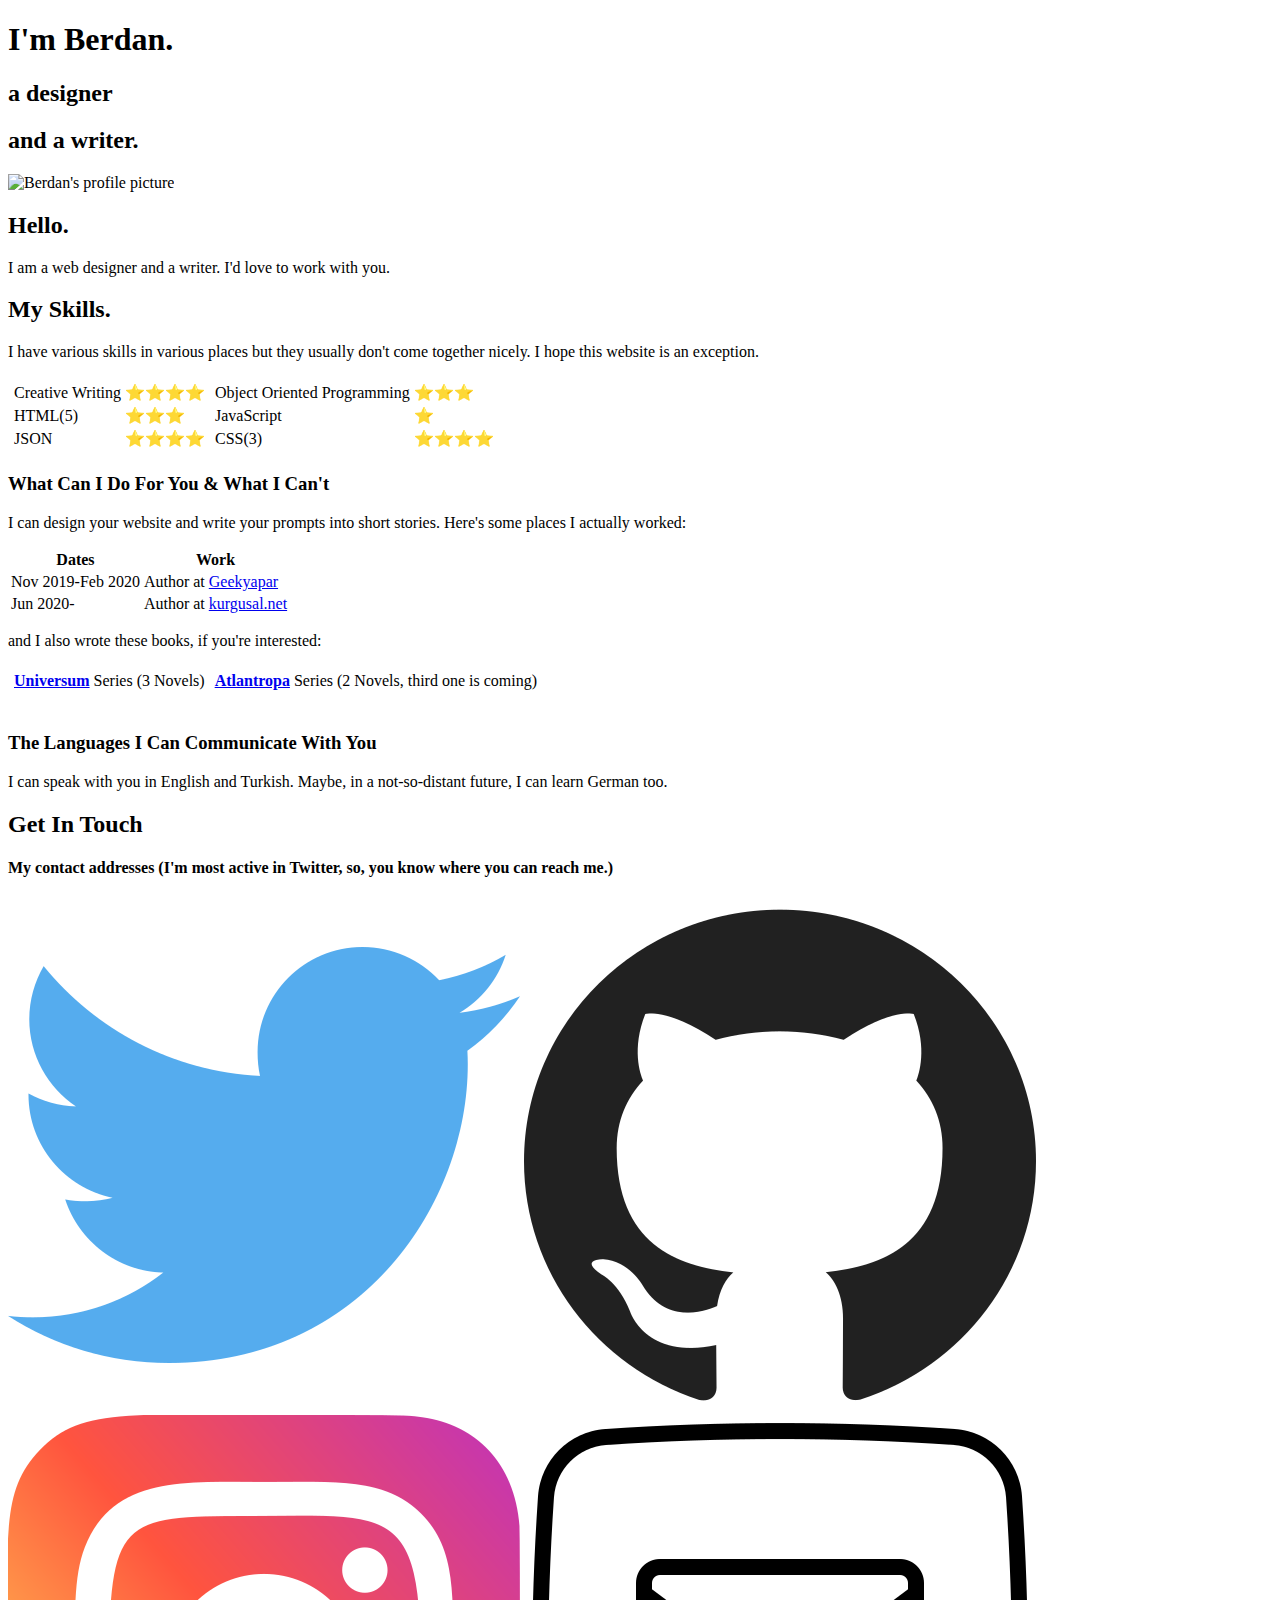
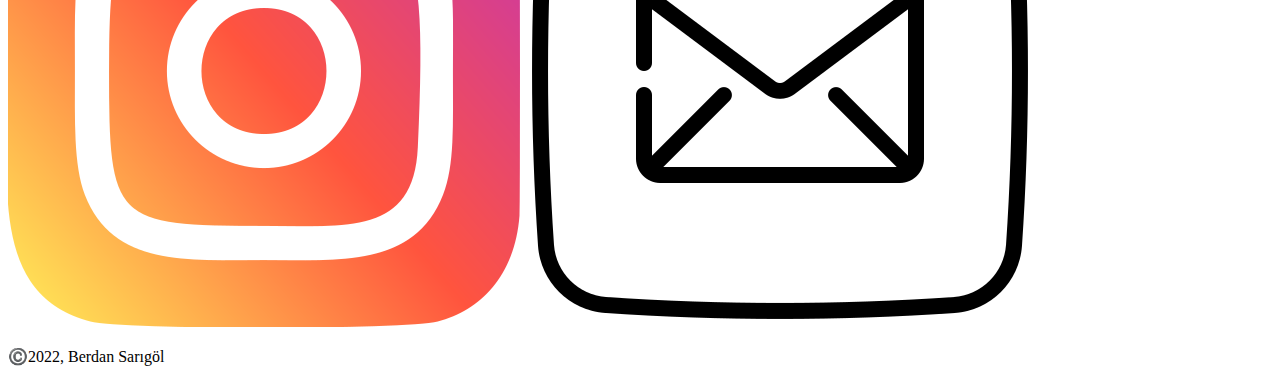
==== index.html @ f16d844a "Update index.html" ====
<!DOCTYPE html>
<html lang="en" dir="ltr">

<head>
  <meta charset="utf-8">
  <title>Berdan Sarıgöl - a web designer</title>
  <link rel="stylesheet" type="text/css" href="css/styles.css">
  <link rel="icon" href="favicon.ico">
</head>

<body>
  <div class="top-container">
    <link rel=“stylesheet” href=“styles.css”>
    <h1>I'm Berdan.</h1>
    <h2>a designer</h2>
    <h2>and a writer.</h2>
    <div class="profile">
      <img class="profle" src="https://pbs.twimg.com/profile_images/1540975403711533056/Tf9nwBPL_400x400.jpg" alt="Berdan's profile picture">
      <h2>Hello.</h2>
      <p>I am a web designer and a writer. I'd love to work with you.</p>
    </div>

    <div class="skills">
      <h2>My Skills.</h2>
      <link rel=“stylesheet” href=“styles.css”>
      <p>I have various skills in various places but they usually don't come together nicely. I hope this website is an exception.</p>
      <table class="center">
        <tr>
          <td>
            <table>
              <tr>
                <td>Creative Writing</td>
                <td>⭐️⭐️⭐️⭐️</td>
              </tr>
              <tr>
                <td>HTML(5)</td>
                <td>⭐️⭐️⭐️</td>
              </tr>
              <tr>
                <td>JSON</td>
                <td>⭐️⭐️⭐️⭐️</td>
              </tr>
            </table>
          </td>
          <td>
            <table>
              <tr>
                <td>Object Oriented Programming</td>
                <td>⭐️⭐️⭐️</td>
              </tr>
              <tr>
                <td>JavaScript</td>
                <td>⭐️</td>
              </tr>
              <tr>
                <td>CSS(3)</td>
                <td>⭐️⭐️⭐️⭐️</td>
              </tr>
            </table>
          </td>
        </tr>
      </table>
    </div>

    <div class="skill-row">
      <link rel=“stylesheet” href=“styles.css”>
      <h3>What Can I Do For You & What I Can't</h3>
      <p>I can design your website and write your prompts into short stories. Here's some places I actually worked:</p>
      <table class="center">
        <thead>
          <tr>
            <th>Dates</th>
            <th>Work</th>
          </tr>
        </thead>
        <tr>
          <td>Nov 2019-Feb 2020</td>
          <td>Author at <a href="https://geekyapar.com/author/berdan-sarigol/">Geekyapar</a></td>
        </tr>
        <tr>
          <td>Jun 2020-</td>
          <td>Author at <a href="http://www.kurgusal.net/author/bsarigol/">kurgusal.net</a></td>
        </tr>
      </table>
      <p>and I also wrote these books, if you're interested:</p>
      <table class="center">
        <tr>
          <td>
          <table>
            <tr>
              <td><a href="http://kurgusal.net/berdan-sarigolden-tefrika-bir-bilimkurgu-romani-universum-maeve-koavisin-kayitlari-1-bolum/"><b>Universum</b></a> Series (3 Novels)</td>
            </tr>
          </table>
          </td>
          <td>
            <table>
              <tr>
                <td><a href="http://kurgusal.net/berdan-sarigolden-yeni-saga-atlantropa-ilk-kitap-bolum-1/"><b>Atlantropa</b></a> Series (2 Novels, third one is coming)</td>
              </tr>
            </table>
          </td>
        </tr>
      </table>
    </div>

    <div class="languages">
      <link rel=“stylesheet” href=“styles.css”>
      <img class="" src="" alt="">
      <h3>The Languages I Can Communicate With You</h3>
      <p>I can speak with you in English and Turkish. Maybe, in a not-so-distant future, I can learn German too.</p>
    </div>

    <div class="contact-me">
      <link rel=“stylesheet” href=“styles.css”>
      <h2>Get In Touch</h2>
      <h4>My contact addresses (I'm most active in Twitter, so, you know where you can reach me.)</h4>

      <a class="btn" href="https://www.twitter.com/trashboypro"><img class="twitter-pic" src="images/twitter.png" alt="twitter"></a>
      <a class="btn" href="https://www.github.com/rlkoavis1998"><img class="github-pic" src="images/github.png" alt="github"></a>
      <a class="btn" href="https://www.instagram.com/trashboypro"><img class="instagram-pic" src="images/instagram.png" alt="instagram"></a>
      <a class="btn" href="mailto:duckergraffiti@gmail.com"><img class="mail-pic" src="images/mail.png" alt="mail"></a>
    </div>

    <p>©️2022, Berdan Sarıgöl</p>

</body>

</html>
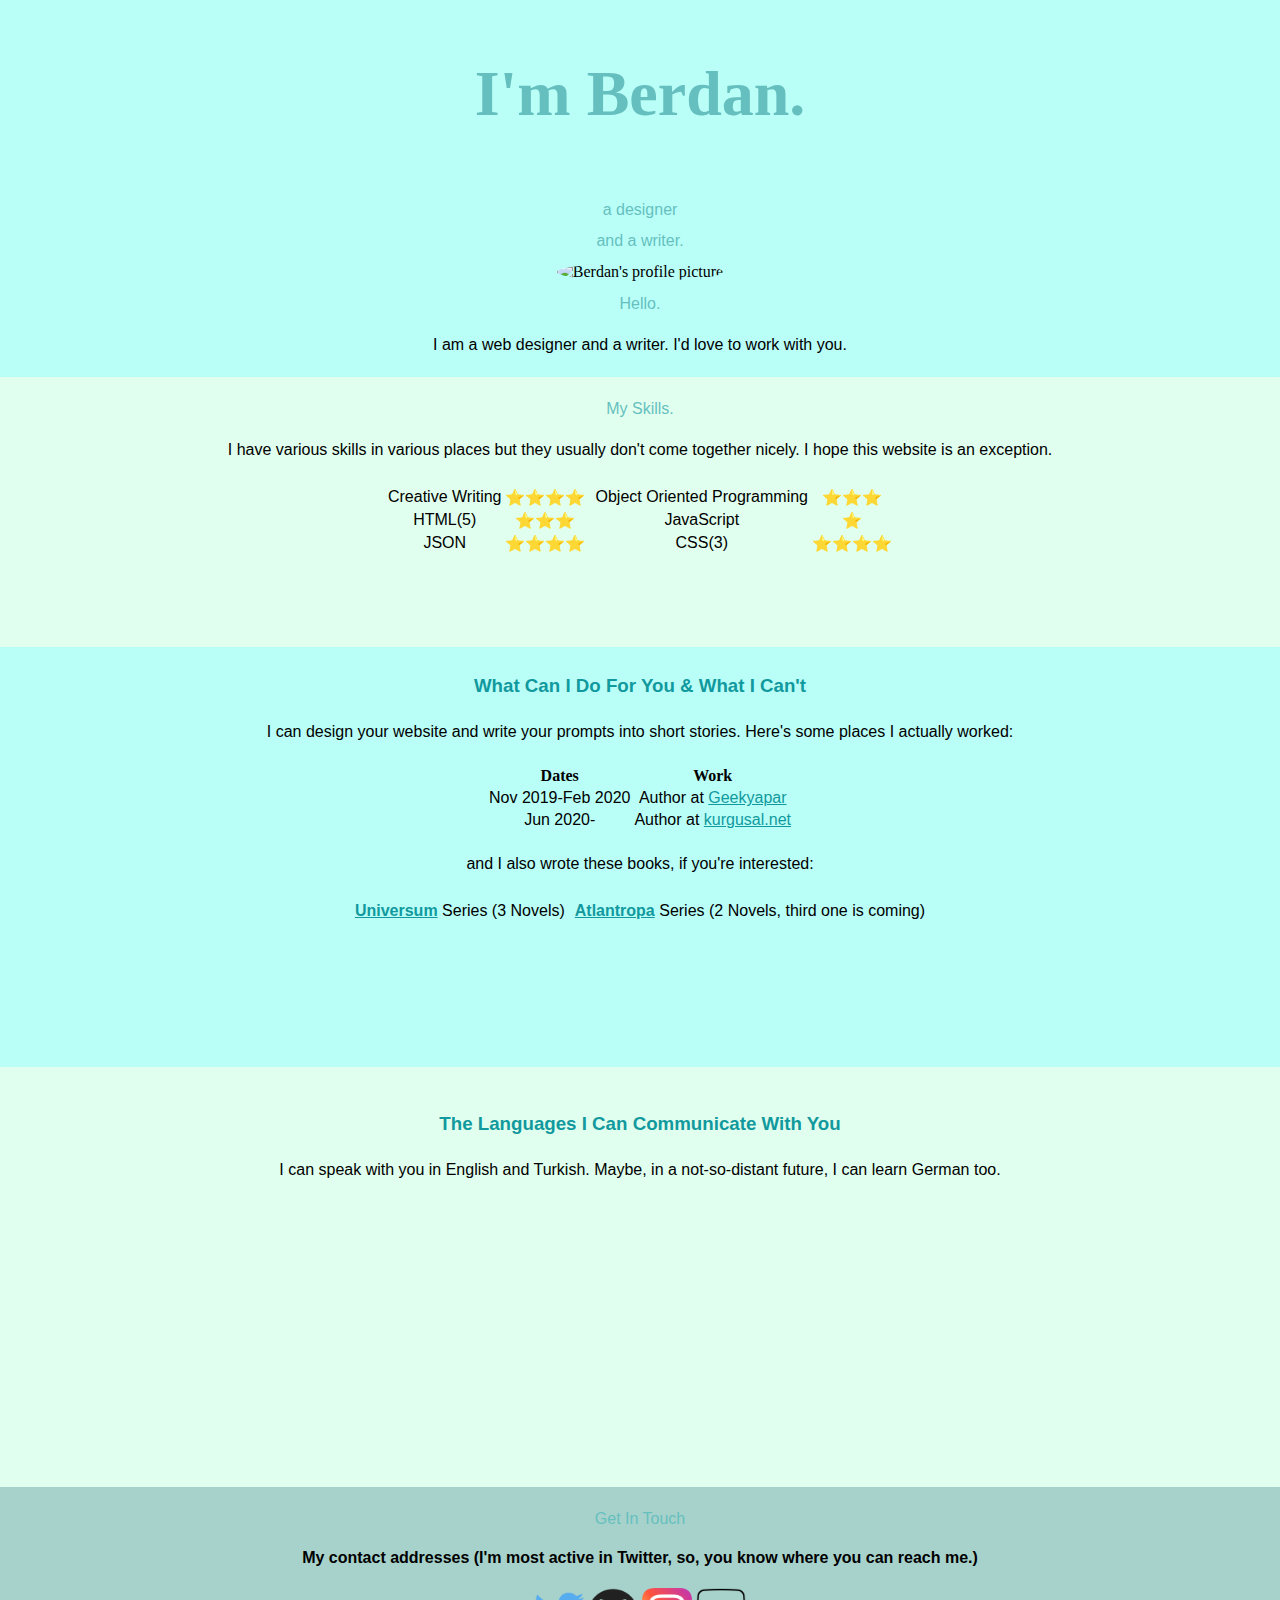
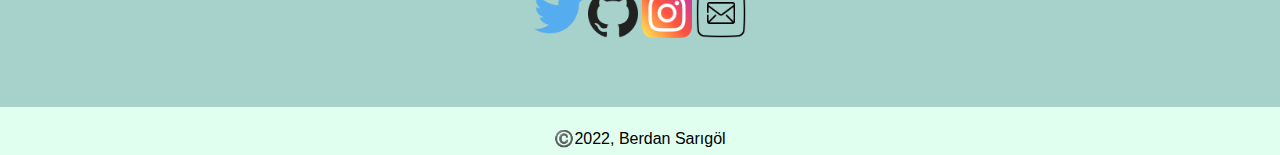
==== commit e69067f1: "Update index.html" ====
--- a/index.html
+++ b/index.html
@@ -4,13 +4,13 @@
 <head>
   <meta charset="utf-8">
   <title>Berdan Sarıgöl - a web designer</title>
-  <link rel="stylesheet" type="text/css" href="css/styles.css">
+  <link rel="stylesheet" type="text/css" href="styles.css">
   <link rel="icon" href="favicon.ico">
 </head>
 
 <body>
   <div class="top-container">
-    <link rel=“stylesheet” href=“styles.css”>
+    <link rel=“stylesheet” type="div.css" href=“styles.css”>
     <h1>I'm Berdan.</h1>
     <h2>a designer</h2>
     <h2>and a writer.</h2>
@@ -22,7 +22,7 @@
 
     <div class="skills">
       <h2>My Skills.</h2>
-      <link rel=“stylesheet” href=“styles.css”>
+      <link rel=“stylesheet” type="div.css" href=“styles.css”>
       <p>I have various skills in various places but they usually don't come together nicely. I hope this website is an exception.</p>
       <table class="center">
         <tr>
@@ -63,7 +63,7 @@
     </div>
 
     <div class="skill-row">
-      <link rel=“stylesheet” href=“styles.css”>
+      <link rel=“stylesheet” type="div.css" href=“styles.css”>
       <h3>What Can I Do For You & What I Can't</h3>
       <p>I can design your website and write your prompts into short stories. Here's some places I actually worked:</p>
       <table class="center">
@@ -104,14 +104,14 @@
     </div>
 
     <div class="languages">
-      <link rel=“stylesheet” href=“styles.css”>
+      <link rel=“stylesheet” type="div.css" href=“styles.css”>
       <img class="" src="" alt="">
       <h3>The Languages I Can Communicate With You</h3>
       <p>I can speak with you in English and Turkish. Maybe, in a not-so-distant future, I can learn German too.</p>
     </div>
 
     <div class="contact-me">
-      <link rel=“stylesheet” href=“styles.css”>
+      <link rel=“stylesheet” type="div.css" href=“styles.css”>
       <h2>Get In Touch</h2>
       <h4>My contact addresses (I'm most active in Twitter, so, you know where you can reach me.)</h4>
 
--- a/styles.css
+++ b/styles.css
@@ -0,0 +1,96 @@
+body {
+  background-color: #E1FFEE;
+  margin: 0;
+  text-align: center;
+}
+h1 {
+  font-size: 4em;
+  margin-top: 0;
+  text-align: center;
+  font-family: "Sacramento", cursive;
+  color: #66BFBF;
+  line-height: 2;
+}
+h2 {
+  font-size: 1em;
+  text-align: center;
+  font-family: "Helvetica Neue", Helvetica, Arial, sans-serif;
+  font-weight: normal;
+  color: #66BFBF;
+}
+h3 {
+  text-align: center;
+  font-family: "Helvetica Neue", Helvetica, Arial, sans-serif;
+  color: #11999E;
+}
+h4 {
+  text-align: center;
+  font-family: "Helvetica Neue", Helvetica, Arial, sans-serif;
+}
+p {
+  font-family: "Helvetica Neue", Helvetica, Arial, sans-serif;
+  text-align: center;
+  line-height: 2;
+}
+a {
+  font-family: "Helvetica Neue", Helvetica, Arial, sans-serif;
+  color: #11999E;
+}
+.center {
+  margin-left: auto;
+  margin-right: auto;
+}
+ td {
+  font-family: "Helvetica Neue", Helvetica, Arial, sans-serif;
+}
+.profle {
+  height: 150px;
+  border-radius: 50%;
+}
+.twitter-pic {
+  height: 50px;
+}
+.instagram-pic {
+  height: 50px;
+}
+.github-pic {
+  height: 50px;
+}
+.mail-pic {
+  height: 50px;
+}
+.top-container {
+  background-color: #B9FFF8;
+  position: relative;
+  height: 500px;
+  padding-top: 30px;
+  padding-bottom: 30px;
+}
+.skills {
+  background-color:  #E1FFEE;
+  position: relative;
+  height: 250px;
+  padding-top: 10px;
+  padding-bottom: 10px;
+}
+.skill-row {
+  background-color: #B9FFF8;
+  position: relative;
+  height: 400px;
+  padding-top: 10px;
+  padding-bottom: 10px;
+}
+.languages {
+  background-color: #E1FFEE;
+  position: relative;
+  height: 400px;
+  padding-top: 10px;
+  padding-bottom: 10px;
+}
+.contact-me {
+  background-color: #A7D2CB;
+  position: relative;
+  height: 200px;
+  padding-top: 10px;
+  padding-bottom: 10px;
+}
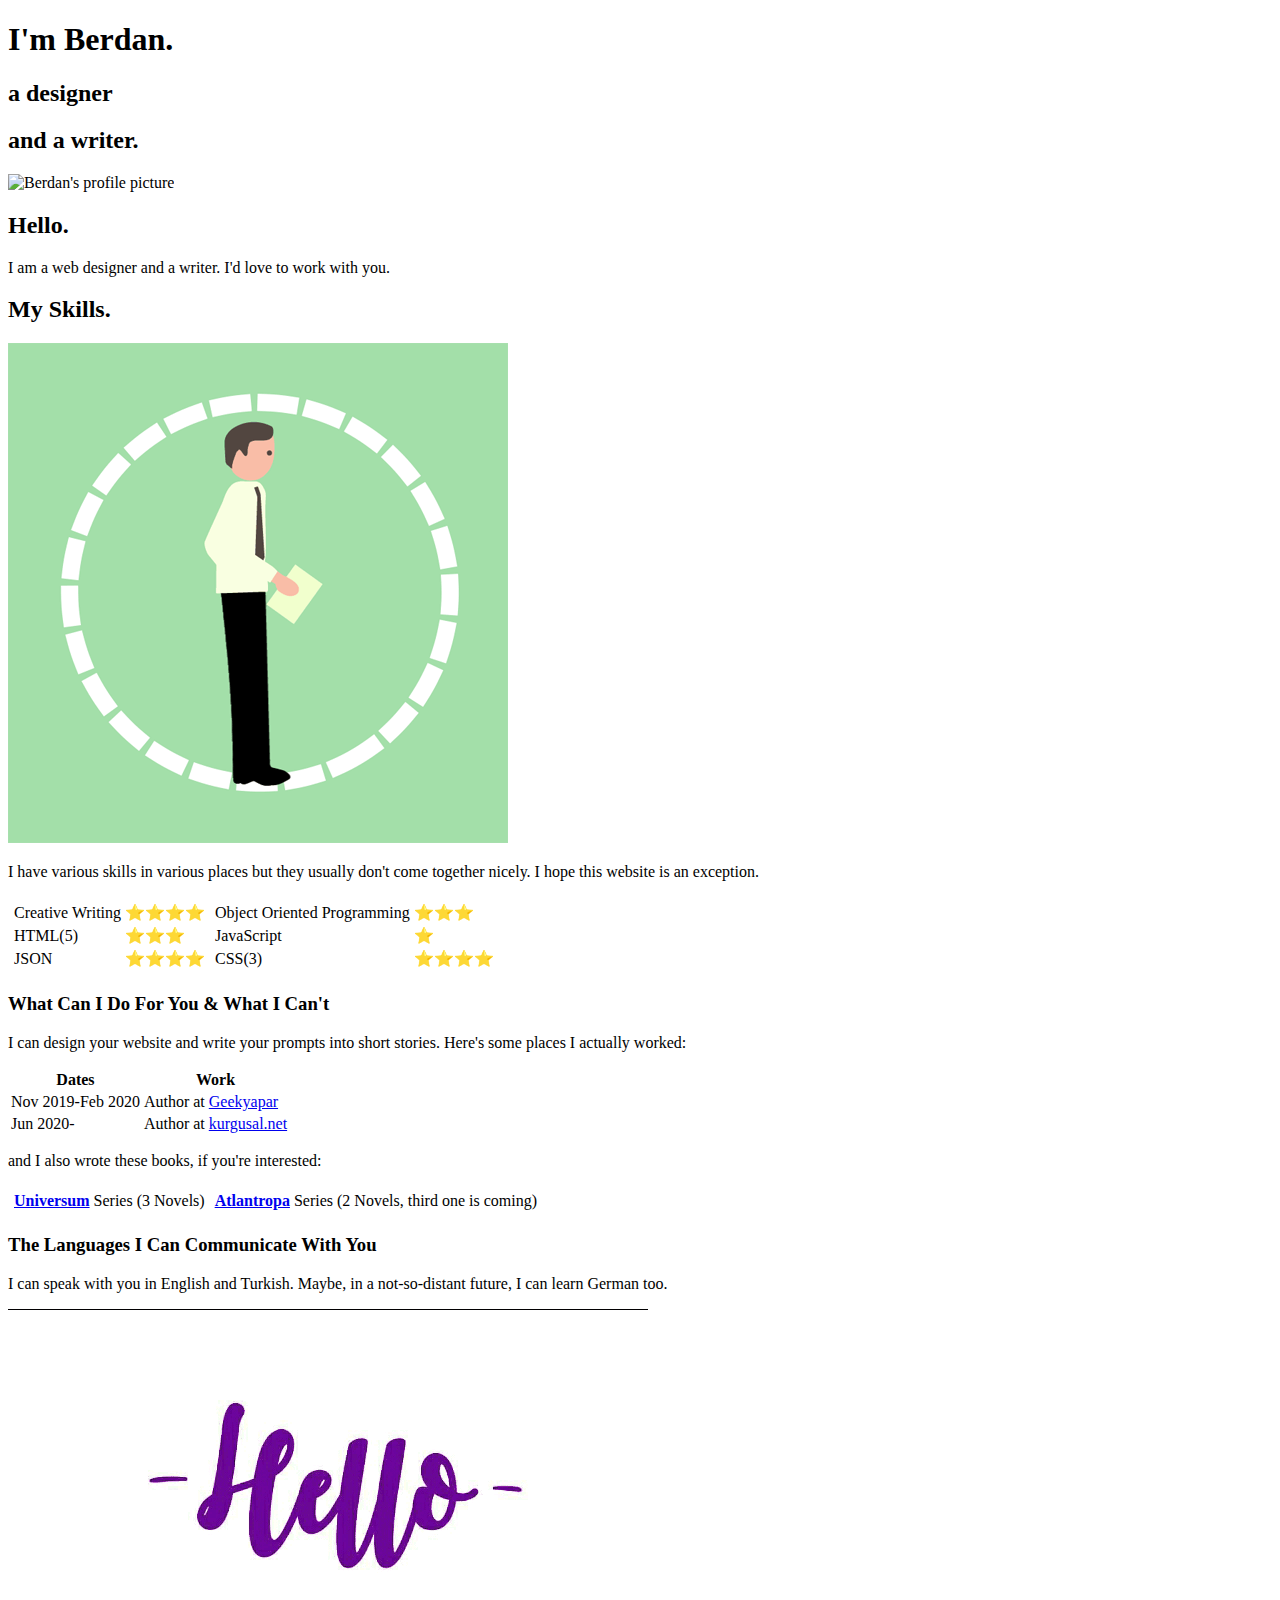
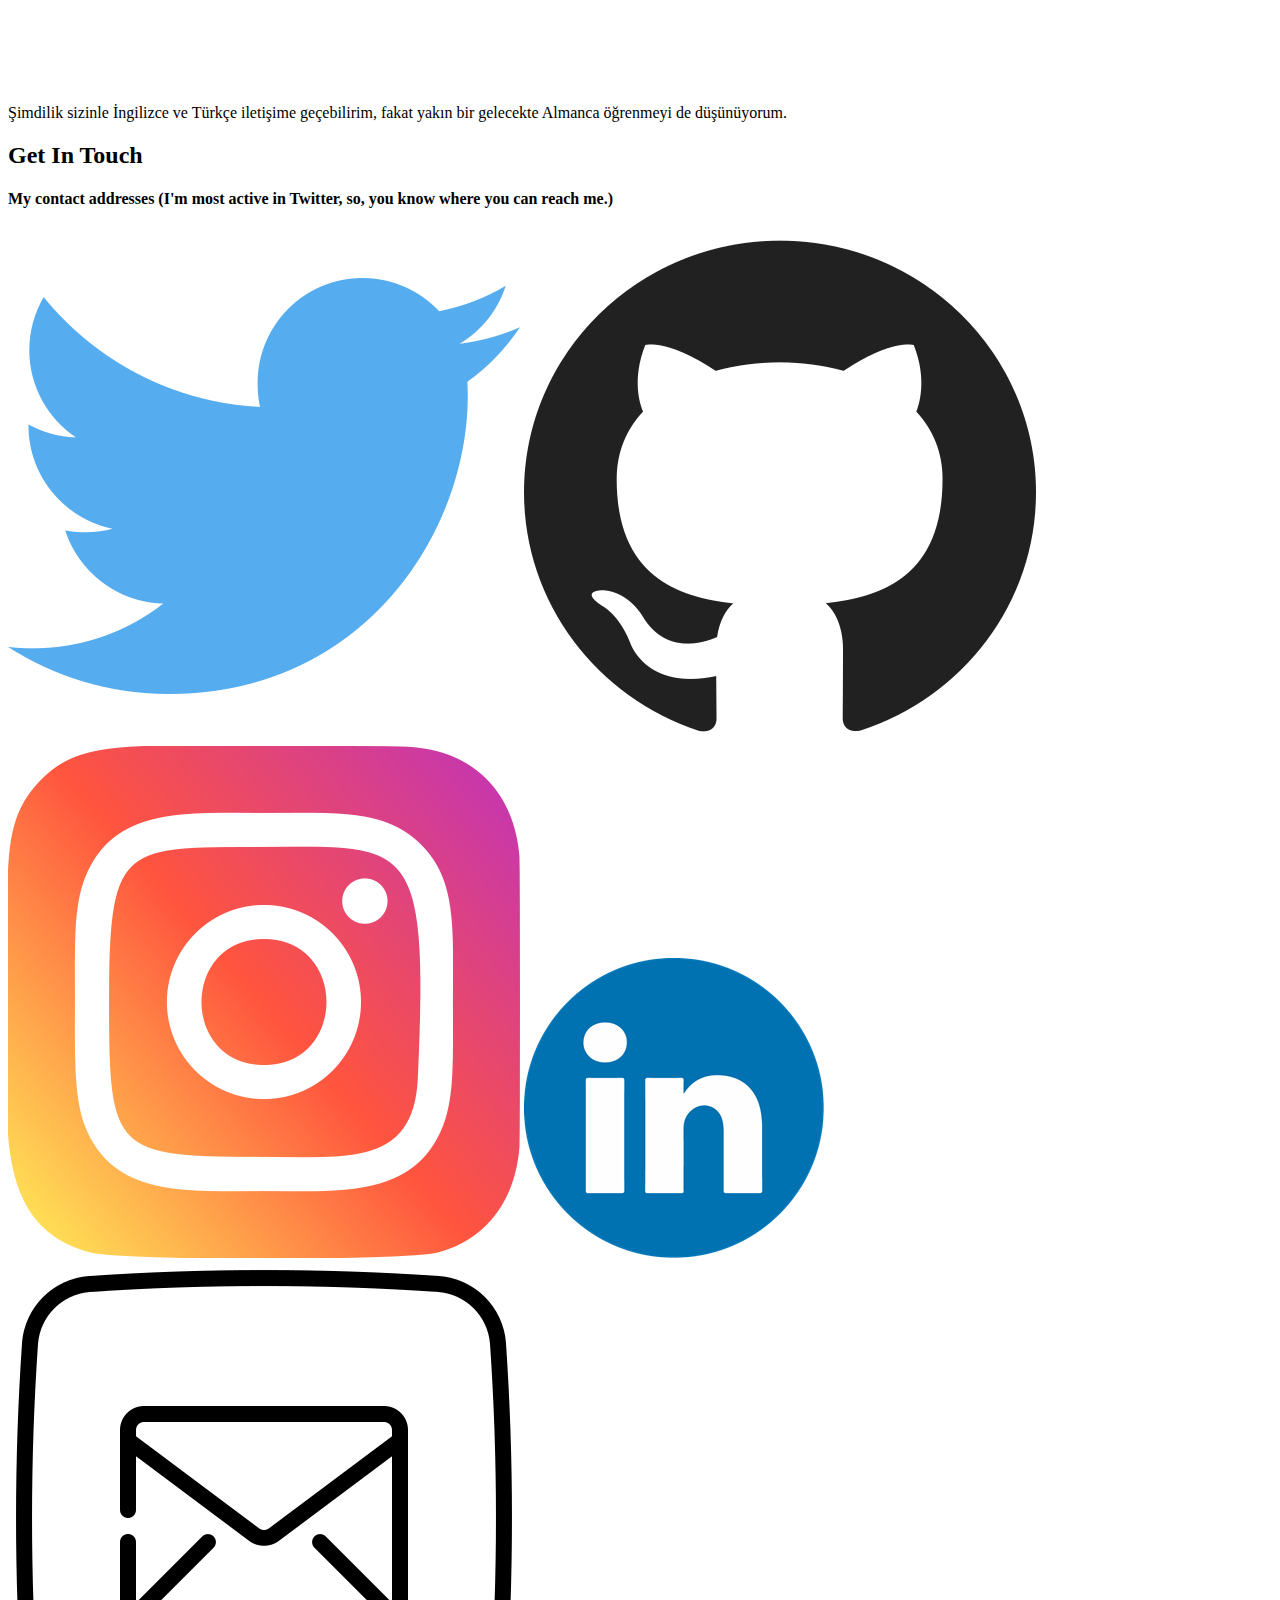
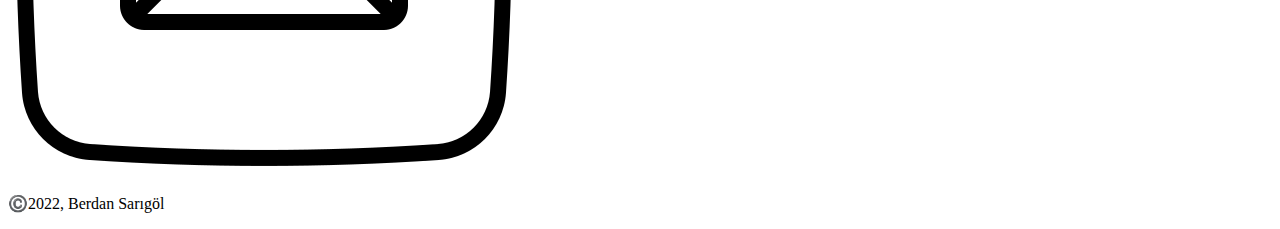
==== commit 7f4621bc: "Add files via upload" ====
--- a/index.html
+++ b/index.html
@@ -4,25 +4,24 @@
 <head>
   <meta charset="utf-8">
   <title>Berdan Sarıgöl - a web designer</title>
-  <link rel="stylesheet" type="text/css" href="styles.css">
+  <link rel="stylesheet" type="text/css" href="css/styles.css">
   <link rel="icon" href="favicon.ico">
 </head>
 
 <body>
   <div class="top-container">
-    <link rel=“stylesheet” type="div.css" href=“styles.css”>
     <h1>I'm Berdan.</h1>
     <h2>a designer</h2>
     <h2>and a writer.</h2>
     <div class="profile">
-      <img class="profle" src="https://pbs.twimg.com/profile_images/1540975403711533056/Tf9nwBPL_400x400.jpg" alt="Berdan's profile picture">
+      <img class="profile-pic" src="https://pbs.twimg.com/profile_images/1540975403711533056/Tf9nwBPL_400x400.jpg" alt="Berdan's profile picture">
       <h2>Hello.</h2>
       <p>I am a web designer and a writer. I'd love to work with you.</p>
     </div>
 
     <div class="skills">
       <h2>My Skills.</h2>
-      <link rel=“stylesheet” type="div.css" href=“styles.css”>
+      <img class= "skill-gif" src="images/walking-man-in-hampster-wheel.gif" alt="skill">
       <p>I have various skills in various places but they usually don't come together nicely. I hope this website is an exception.</p>
       <table class="center">
         <tr>
@@ -63,7 +62,6 @@
     </div>
 
     <div class="skill-row">
-      <link rel=“stylesheet” type="div.css" href=“styles.css”>
       <h3>What Can I Do For You & What I Can't</h3>
       <p>I can design your website and write your prompts into short stories. Here's some places I actually worked:</p>
       <table class="center">
@@ -104,20 +102,20 @@
     </div>
 
     <div class="languages">
-      <link rel=“stylesheet” type="div.css" href=“styles.css”>
-      <img class="" src="" alt="">
       <h3>The Languages I Can Communicate With You</h3>
       <p>I can speak with you in English and Turkish. Maybe, in a not-so-distant future, I can learn German too.</p>
+      <img class="lang" src="images/languages.gif.webp" alt="languages">
+      <p>Şimdilik sizinle İngilizce ve Türkçe iletişime geçebilirim, fakat yakın bir gelecekte Almanca öğrenmeyi de düşünüyorum.</p>
     </div>
 
     <div class="contact-me">
-      <link rel=“stylesheet” type="div.css" href=“styles.css”>
       <h2>Get In Touch</h2>
       <h4>My contact addresses (I'm most active in Twitter, so, you know where you can reach me.)</h4>
 
       <a class="btn" href="https://www.twitter.com/trashboypro"><img class="twitter-pic" src="images/twitter.png" alt="twitter"></a>
       <a class="btn" href="https://www.github.com/rlkoavis1998"><img class="github-pic" src="images/github.png" alt="github"></a>
       <a class="btn" href="https://www.instagram.com/trashboypro"><img class="instagram-pic" src="images/instagram.png" alt="instagram"></a>
+      <a class="btn" href="https://www.linkedin.com/in/berdan-sarıgöl-177371111/"><img class="linkedin-pic" src="images/linkedin.png" alt="linkedin"></a>
       <a class="btn" href="mailto:duckergraffiti@gmail.com"><img class="mail-pic" src="images/mail.png" alt="mail"></a>
     </div>
 
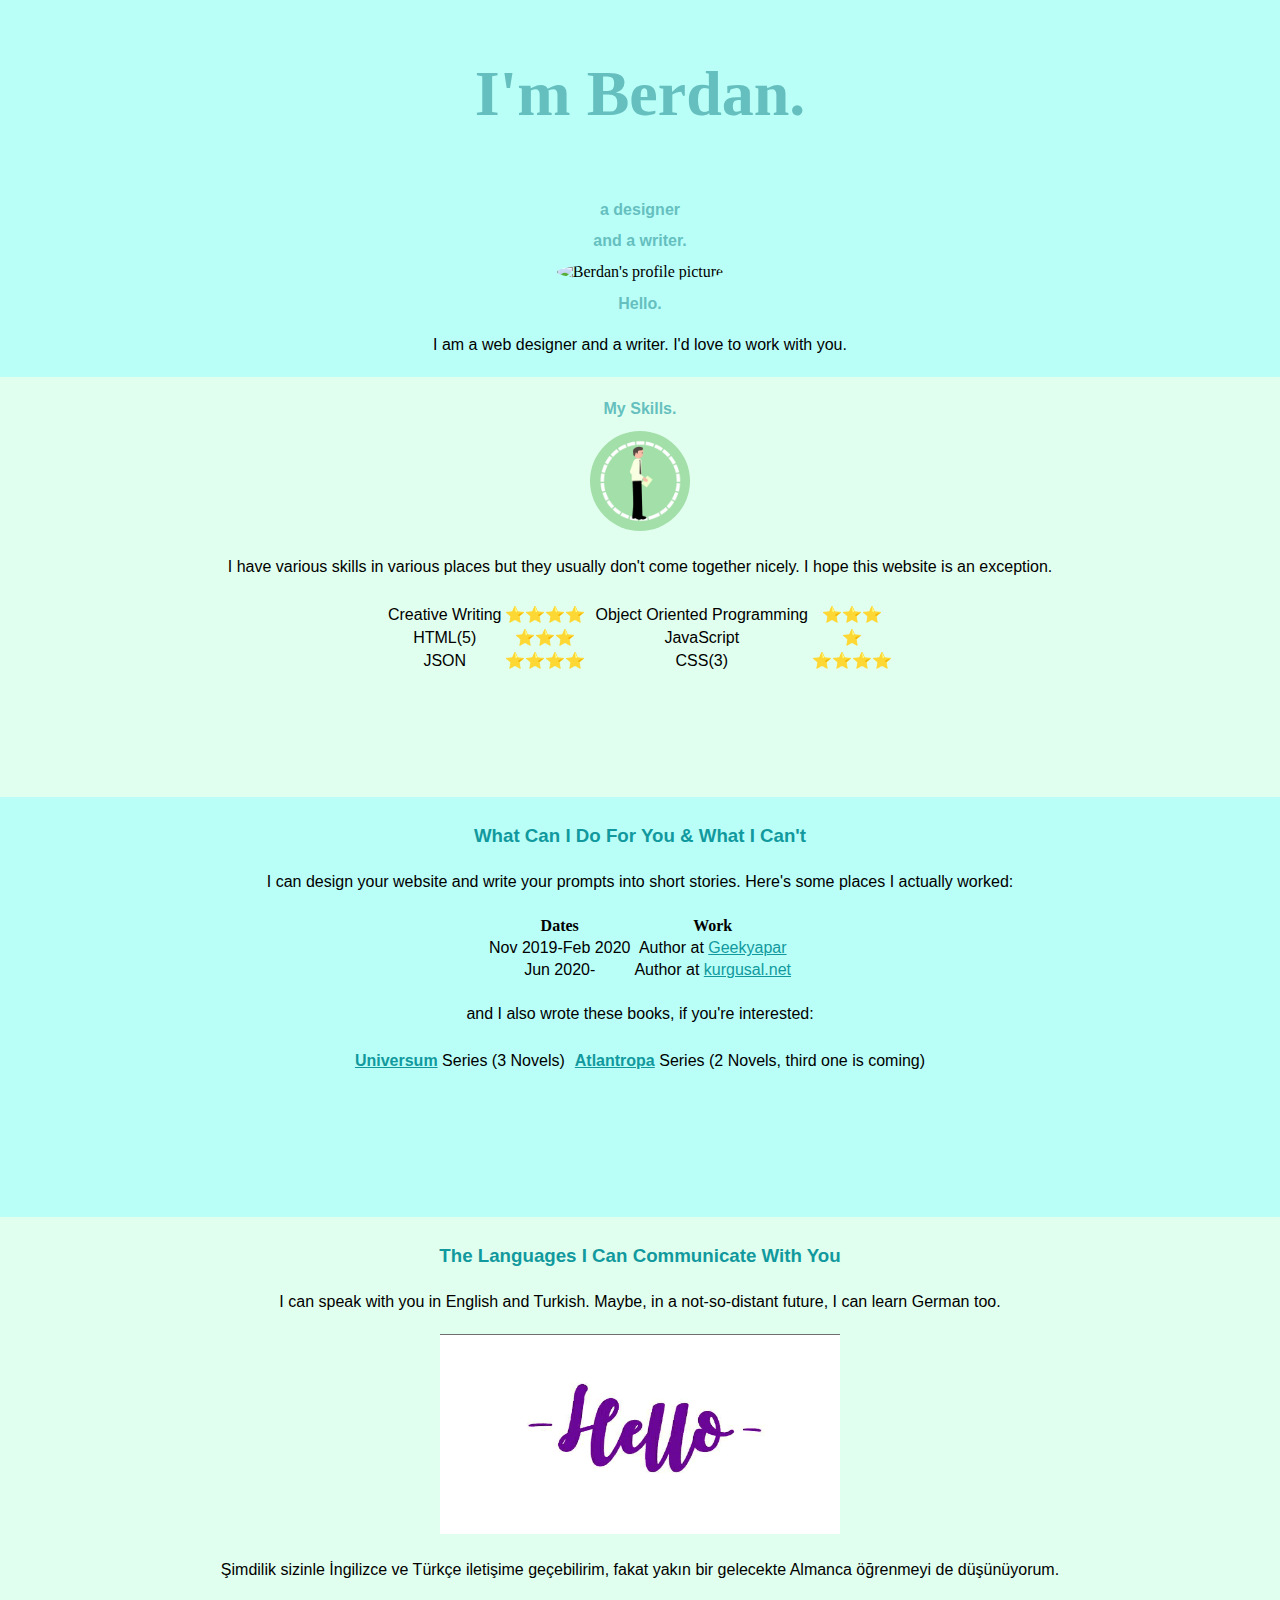
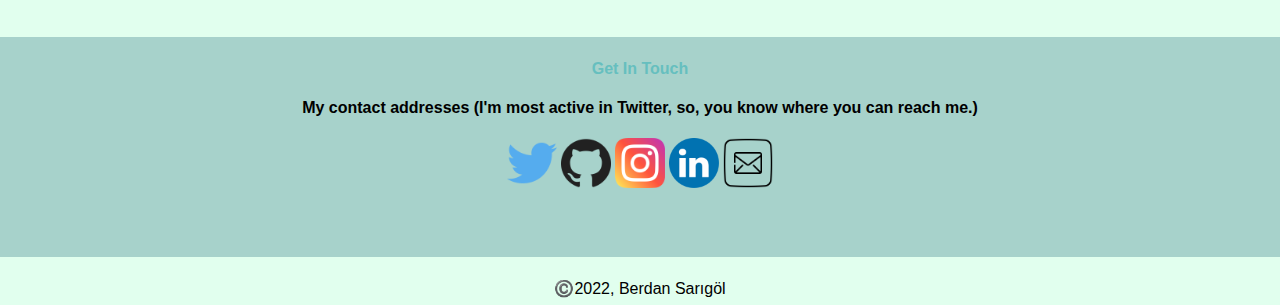
==== commit 0605b1a6: "Update index.html" ====
--- a/index.html
+++ b/index.html
@@ -4,7 +4,7 @@
 <head>
   <meta charset="utf-8">
   <title>Berdan Sarıgöl - a web designer</title>
-  <link rel="stylesheet" type="text/css" href="css/styles.css">
+  <link rel="stylesheet" type="text/css" href="styles.css">
   <link rel="icon" href="favicon.ico">
 </head>
 
--- a/styles.css
+++ b/styles.css
@@ -0,0 +1,108 @@
+body {
+  background-color: #E1FFEE;
+  margin: 0;
+  text-align: center;
+}
+h1 {
+  font-size: 4em;
+  margin-top: 0;
+  text-align: center;
+  font-family: "Sacramento", cursive;
+  color: #66BFBF;
+  line-height: 2;
+}
+h2 {
+  font-size: 1em;
+  text-align: center;
+  font-family: "Helvetica Neue", Helvetica, Arial, sans-serif;
+  font-weight: bold;
+  color: #66BFBF;
+}
+h3 {
+  text-align: center;
+  font-family: "Helvetica Neue", Helvetica, Arial, sans-serif;
+  color: #11999E;
+}
+h4 {
+  text-align: center;
+  font-family: "Helvetica Neue", Helvetica, Arial, sans-serif;
+}
+p {
+  font-family: "Helvetica Neue", Helvetica, Arial, sans-serif;
+  text-align: center;
+  line-height: 2;
+}
+a {
+  font-family: "Helvetica Neue", Helvetica, Arial, sans-serif;
+  color: #11999E;
+}
+.center {
+  margin-left: auto;
+  margin-right: auto;
+}
+ td {
+  font-family: "Helvetica Neue", Helvetica, Arial, sans-serif;
+}
+.skill-gif {
+  height: 100px;
+  width: 100px;
+  border-radius: 50%;
+}
+.lang {
+  height: 200px;
+  width: 400px;
+}
+.profile-pic {
+  height: 150px;
+  border-radius: 50%;
+}
+.twitter-pic {
+  height: 50px;
+}
+.instagram-pic {
+  height: 50px;
+}
+.github-pic {
+  height: 50px;
+}
+.mail-pic {
+  height: 50px;
+}
+.linkedin-pic {
+  height: 50px;
+}
+.top-container {
+  background-color: #B9FFF8;
+  position: relative;
+  height: 500px;
+  padding-top: 30px;
+  padding-bottom: 30px;
+}
+.skills {
+  background-color:  #E1FFEE;
+  position: relative;
+  height: 400px;
+  padding-top: 10px;
+  padding-bottom: 10px;
+}
+.skill-row {
+  background-color: #B9FFF8;
+  position: relative;
+  height: 400px;
+  padding-top: 10px;
+  padding-bottom: 10px;
+}
+.languages {
+  background-color: #E1FFEE;
+  position: relative;
+  height: 400px;
+  padding-top: 10px;
+  padding-bottom: 10px;
+}
+.contact-me {
+  background-color: #A7D2CB;
+  position: relative;
+  height: 200px;
+  padding-top: 10px;
+  padding-bottom: 10px;
+}
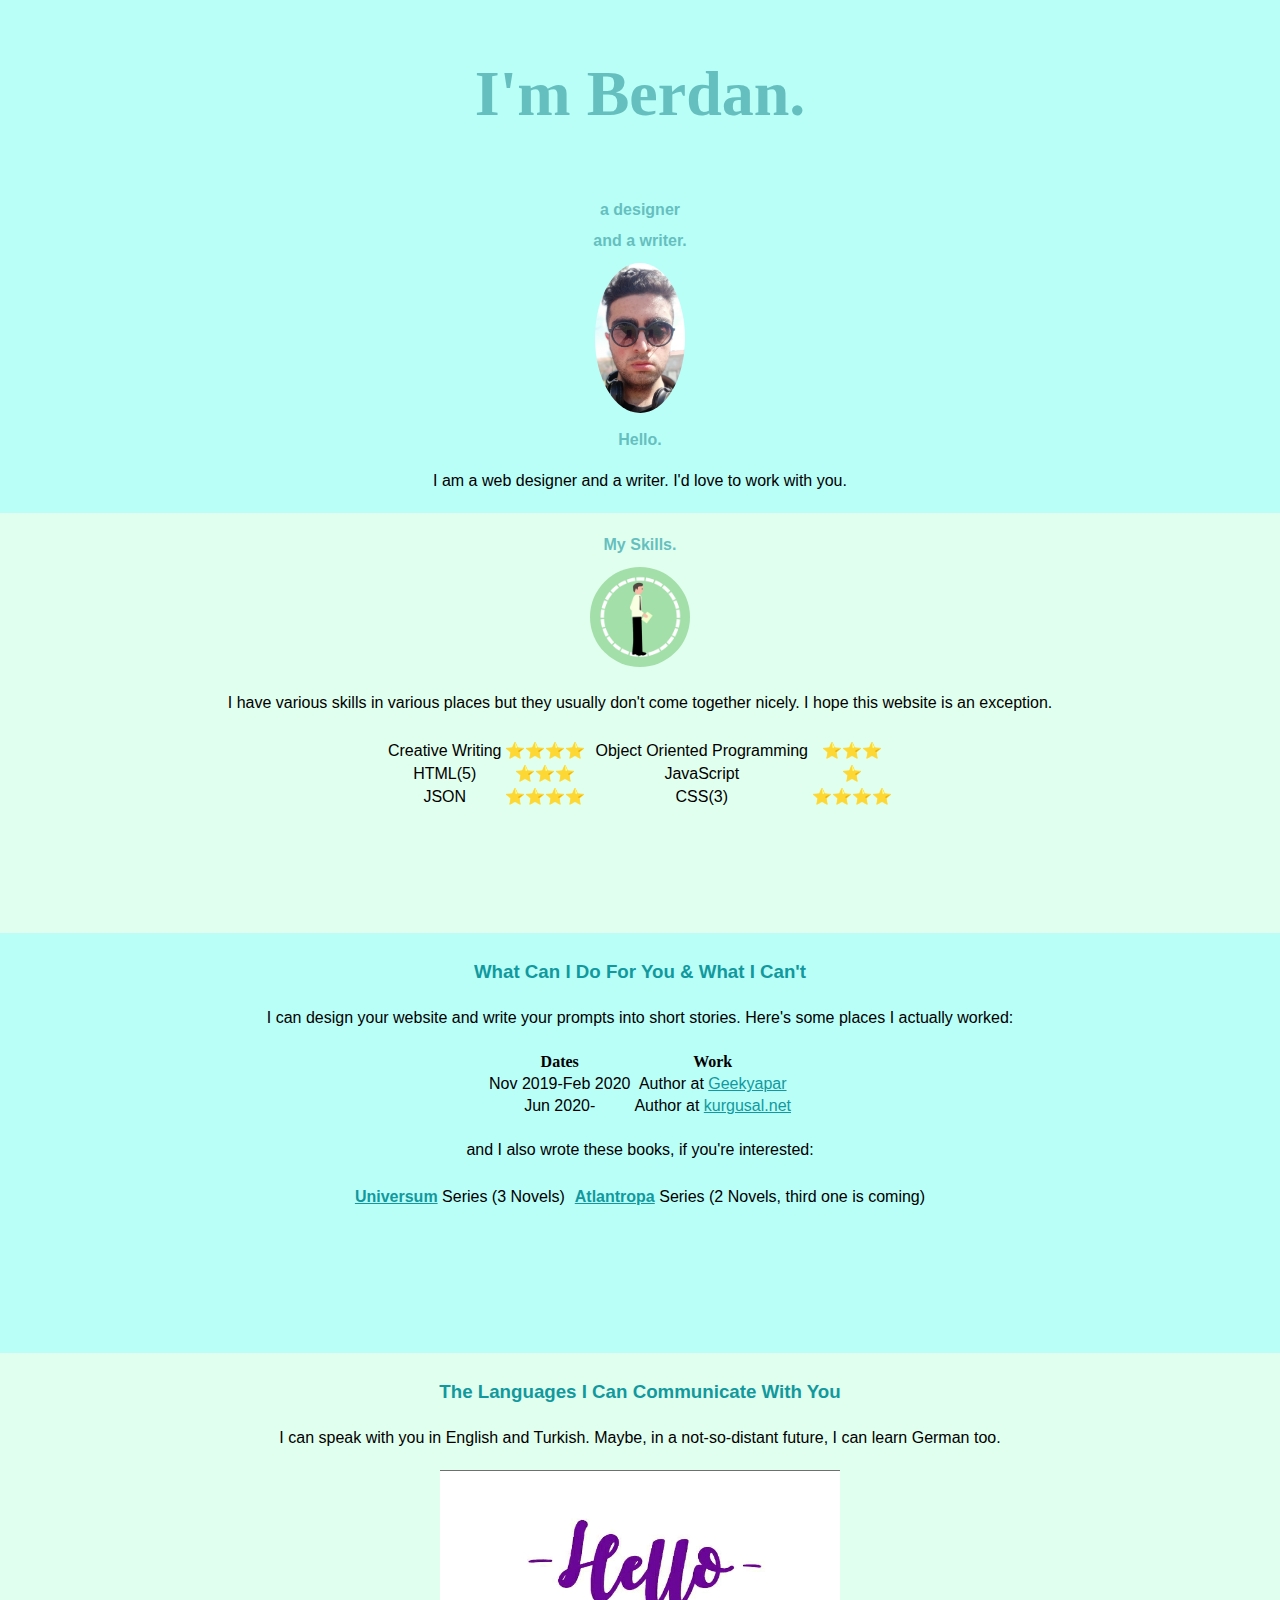
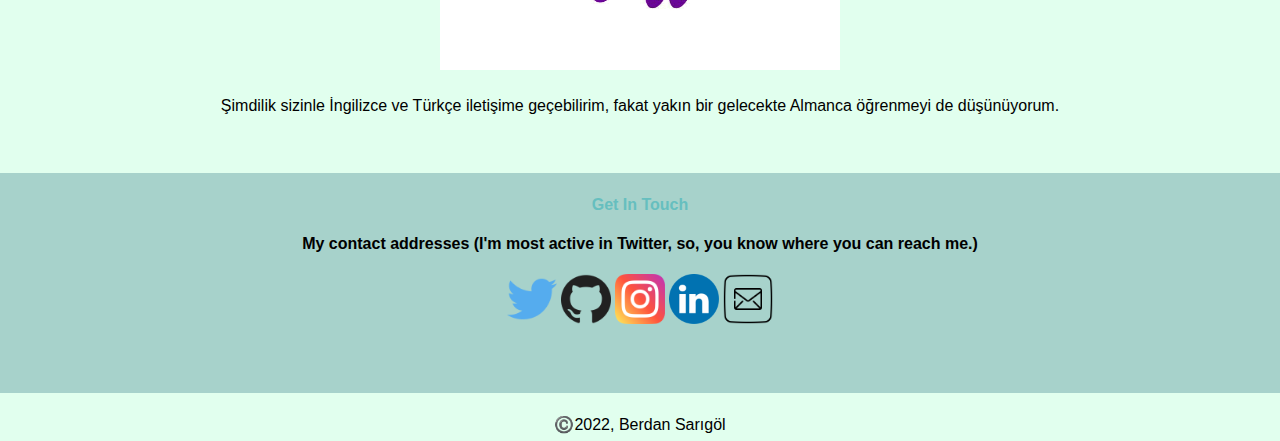
==== commit e1e4a827: "Update index.html" ====
--- a/index.html
+++ b/index.html
@@ -14,7 +14,7 @@
     <h2>a designer</h2>
     <h2>and a writer.</h2>
     <div class="profile">
-      <img class="profile-pic" src="https://pbs.twimg.com/profile_images/1540975403711533056/Tf9nwBPL_400x400.jpg" alt="Berdan's profile picture">
+      <img class="profile-pic" src="/images/IMG_20190319_133416.jpg" alt="Berdan's profile picture">
       <h2>Hello.</h2>
       <p>I am a web designer and a writer. I'd love to work with you.</p>
     </div>
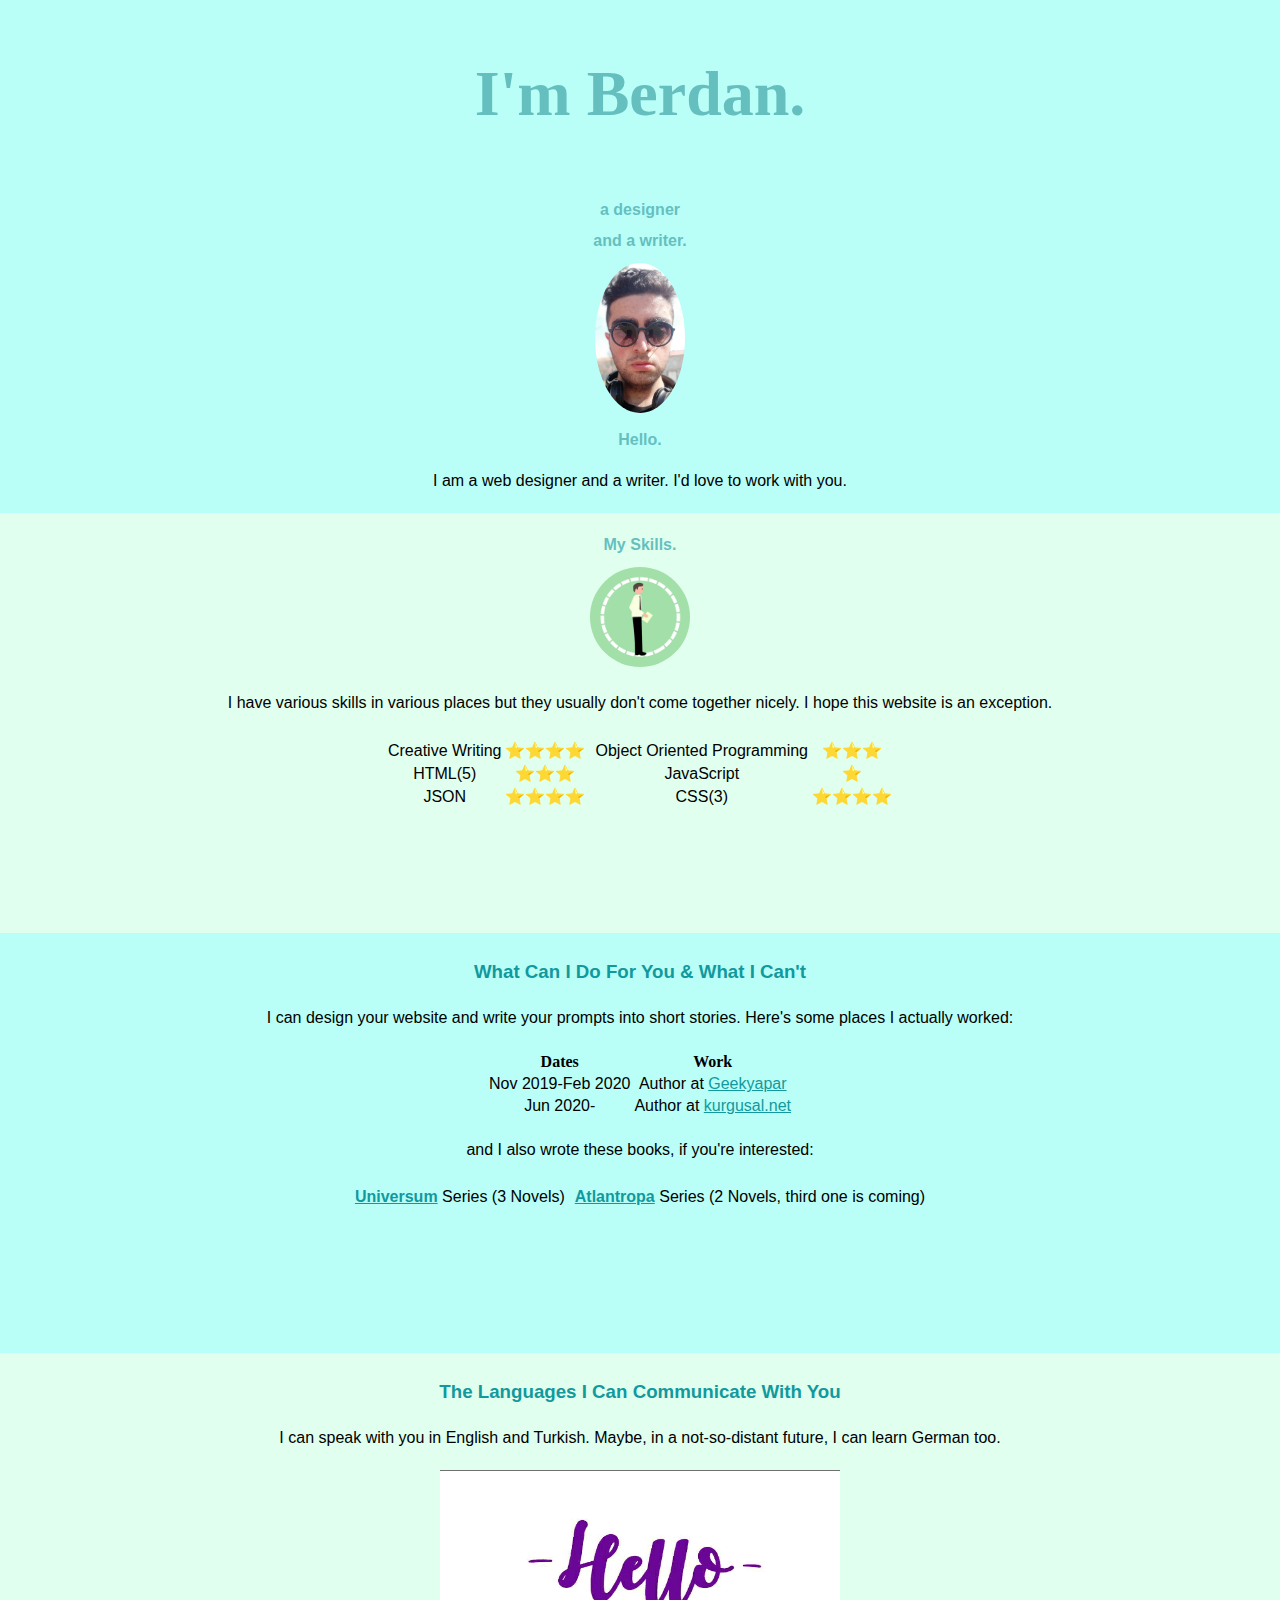
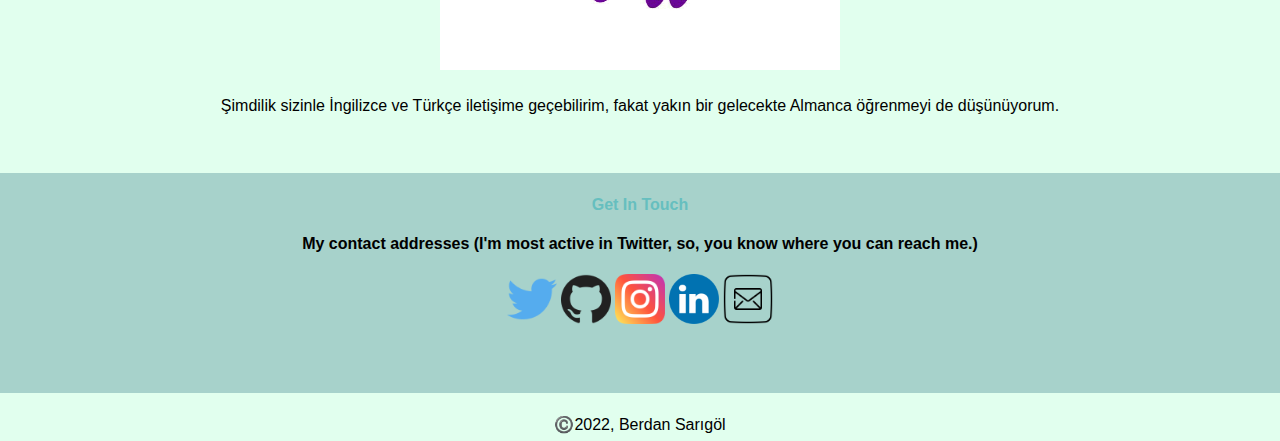
==== commit a3ed9258: "Update index.html" ====
--- a/index.html
+++ b/index.html
@@ -14,7 +14,7 @@
     <h2>a designer</h2>
     <h2>and a writer.</h2>
     <div class="profile">
-      <img class="profile-pic" src="/images/IMG_20190319_133416.jpg" alt="Berdan's profile picture">
+      <img class="profile-pic" src="images/IMG_20190319_133416.jpg" alt="Berdan's profile picture">
       <h2>Hello.</h2>
       <p>I am a web designer and a writer. I'd love to work with you.</p>
     </div>
